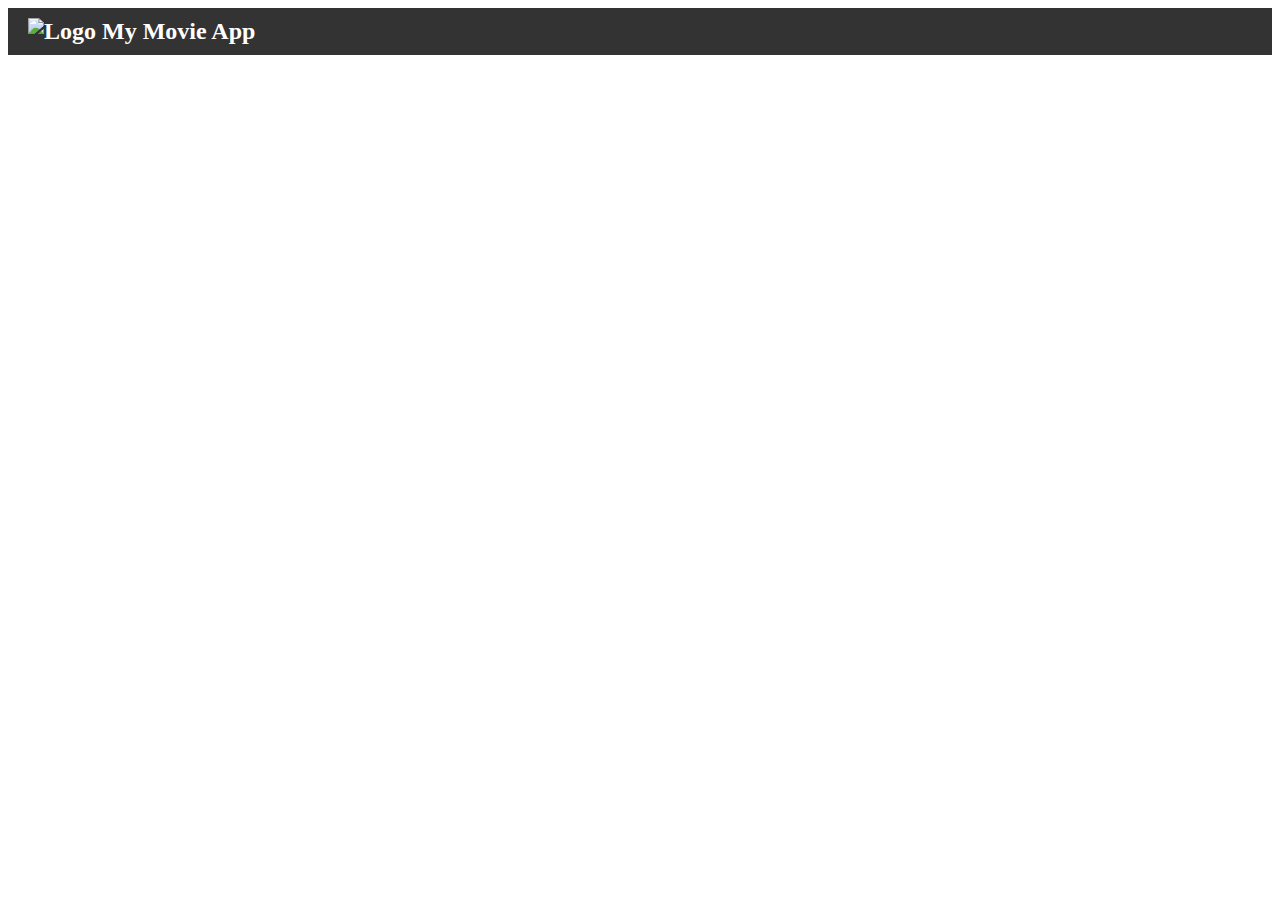
==== templates/index.html @ 101b3e60 "Html Page" ====
<!DOCTYPE html>
<html lang="en">
<head>
    <meta charset="UTF-8">
    <meta name="viewport" content="width=device-width, initial-scale=1.0">
    <title>Top Header with Logo</title>
    <style>
        /* Basic styles for the header */
        header {
            background-color: #333;
            color: #fff;
            padding: 10px 0;
        }

        /* Styles for the logo */
        .logo {
            display: inline-block;
            margin-left: 20px;
            font-size: 24px;
            font-weight: bold;
        }
    </style>
</head>
<body>
    <header>
        <div class="logo">
            <img src="logo.png" alt="Logo" width="40" height="40"> <!-- Replace with your logo image -->
            My Movie App
        </div>
    </header>
</body>
</html>
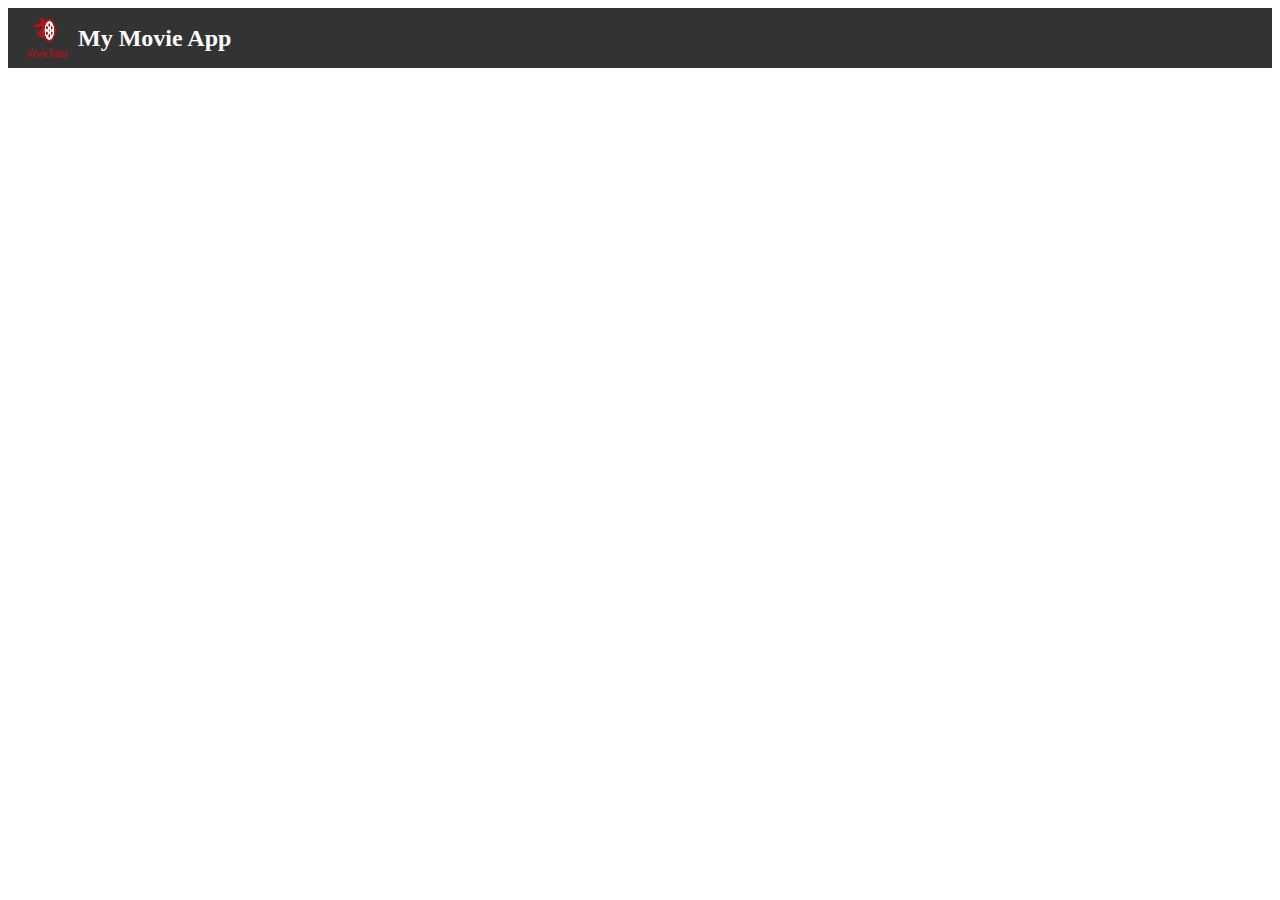
==== commit 334e6062: "Html Page" ====
--- a/templates/index.html
+++ b/templates/index.html
@@ -1,31 +1,17 @@
+
 <!DOCTYPE html>
 <html lang="en">
 <head>
     <meta charset="UTF-8">
     <meta name="viewport" content="width=device-width, initial-scale=1.0">
     <title>Top Header with Logo</title>
-    <style>
-        /* Basic styles for the header */
-        header {
-            background-color: #333;
-            color: #fff;
-            padding: 10px 0;
-        }
-
-        /* Styles for the logo */
-        .logo {
-            display: inline-block;
-            margin-left: 20px;
-            font-size: 24px;
-            font-weight: bold;
-        }
-    </style>
+    <link rel="stylesheet" href="/static/style.css"> <!-- Link to your external CSS file -->
 </head>
 <body>
     <header>
         <div class="logo">
-            <img src="logo.png" alt="Logo" width="40" height="40"> <!-- Replace with your logo image -->
-            My Movie App
+            <img src="/static/logo.png" alt="Logo" width="40" height="40">
+            <span class="app-name">My Movie App</span>
         </div>
     </header>
 </body>
--- a/static/style.css
+++ b/static/style.css
@@ -0,0 +1,22 @@
+/* Basic styles for the header */
+header {
+    background-color: #333;
+    color: #fff;
+    padding: 10px 0;
+}
+
+/* Styles for the logo */
+.logo {
+    display: flex;
+    align-items: center;
+    margin-left: 20px;
+}
+
+.logo img {
+    margin-right: 10px;
+}
+
+.app-name {
+    font-size: 24px;
+    font-weight: bold;
+}
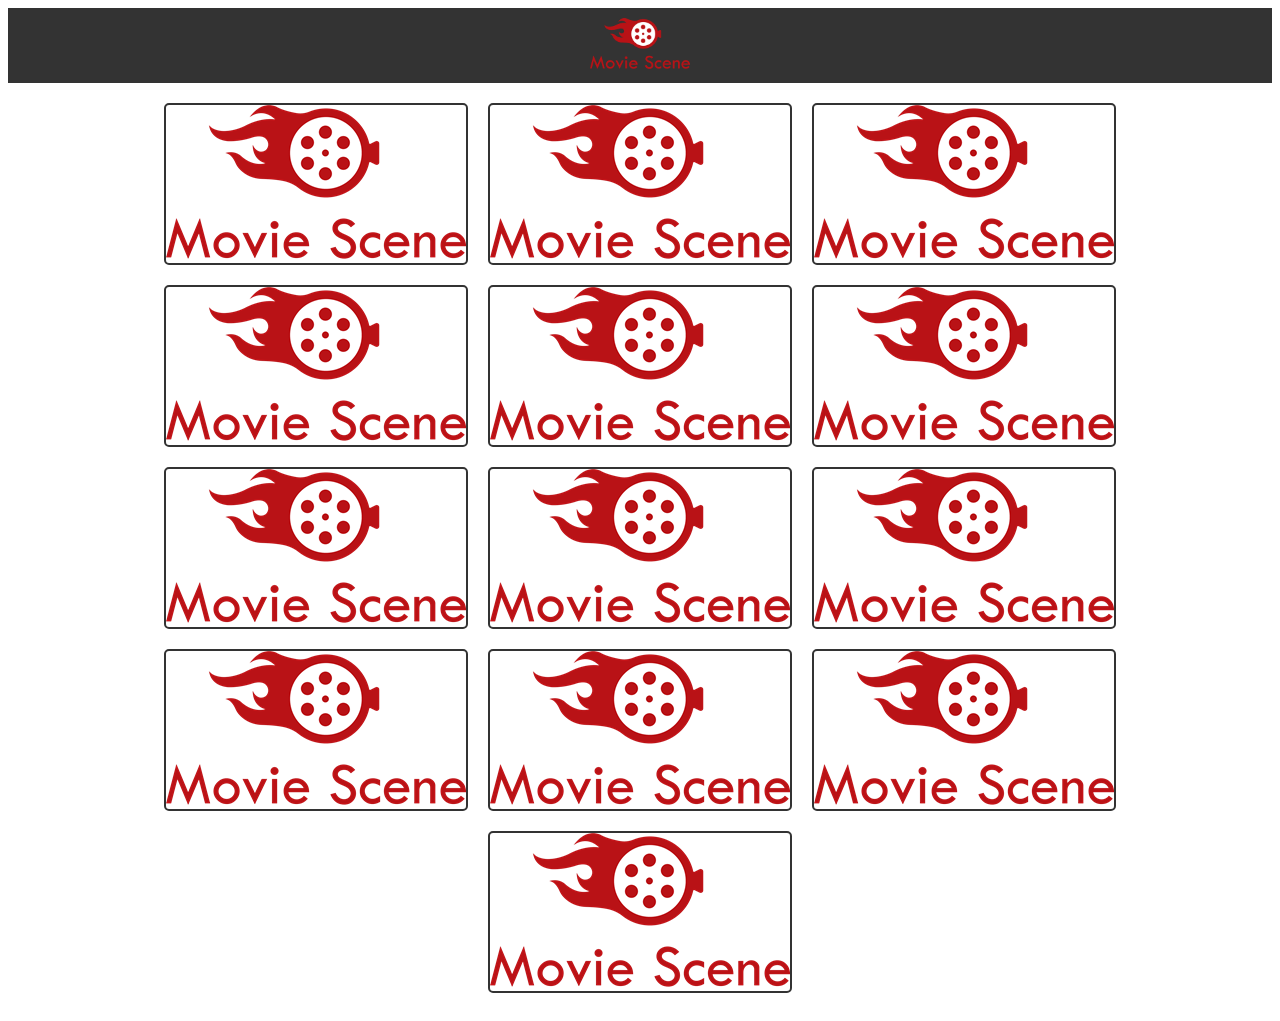
==== commit 8e68fe11: "Chnages" ====
--- a/templates/index.html
+++ b/templates/index.html
@@ -1,18 +1,30 @@
-
 <!DOCTYPE html>
 <html lang="en">
 <head>
     <meta charset="UTF-8">
     <meta name="viewport" content="width=device-width, initial-scale=1.0">
-    <title>Top Header with Logo</title>
+    <title>Clickable Image Frame</title>
     <link rel="stylesheet" href="/static/style.css"> <!-- Link to your external CSS file -->
 </head>
 <body>
-    <header>
-        <div class="logo">
-            <img src="/static/logo.png" alt="Logo" width="40" height="40">
-            <span class="app-name">My Movie App</span>
-        </div>
-    </header>
+    <div class="top-bar">
+        <img src="/static/logo.png" alt="Logo" class="logo">
+    </div>
+
+    <div class="image-frame">
+        <a href="/movie1"><img src="/static/logo.png" alt="Movie 1"></a>
+        <a href="movie2.html"><img src="/static/logo.png" alt="Movie 2"></a>
+        <a href="movie3.html"><img src="/static/logo.png" alt="Movie 3"></a>
+        <a href="movie3.html"><img src="/static/logo.png" alt="Movie 4"></a>
+        <a href="movie3.html"><img src="/static/logo.png" alt="Movie 5"></a>
+        <a href="movie3.html"><img src="/static/logo.png" alt="Movie 6"></a>
+        <a href="movie3.html"><img src="/static/logo.png" alt="Movie 6"></a>
+        <a href="movie3.html"><img src="/static/logo.png" alt="Movie 6"></a>
+        <a href="movie3.html"><img src="/static/logo.png" alt="Movie 6"></a>
+        <a href="movie3.html"><img src="/static/logo.png" alt="Movie 6"></a>
+        <a href="movie3.html"><img src="/static/logo.png" alt="Movie 6"></a>
+        <a href="movie3.html"><img src="/static/logo.png" alt="Movie 6"></a>
+        <a href="movie3.html"><img src="/static/logo.png" alt="Movie 6"></a>
+    </div>
 </body>
 </html>
--- a/static/style.css
+++ b/static/style.css
@@ -1,22 +1,39 @@
-/* Basic styles for the header */
-header {
+/* Basic styles for the top bar */
+.top-bar {
     background-color: #333;
-    color: #fff;
     padding: 10px 0;
+    text-align: center;
 }
 
-/* Styles for the logo */
 .logo {
-    display: flex;
-    align-items: center;
-    margin-left: 20px;
+    max-width: 100px;
+    height: auto;
 }
 
-.logo img {
-    margin-right: 10px;
+/* Basic styles for the image frame */
+.image-frame {
+    display: flex;
+    justify-content: center;
+    align-items: center;
+    flex-wrap: wrap;
+    gap: 20px;
+    padding: 20px;
 }
 
-.app-name {
-    font-size: 24px;
-    font-weight: bold;
+/* Styles for the clickable images */
+.image-frame a {
+    text-decoration: none;
+    border: 2px solid #333;
+    border-radius: 5px;
+    overflow: hidden;
+    transition: transform 0.2s;
 }
+
+.image-frame a:hover {
+    transform: scale(1.1);
+}
+
+.image-frame img {
+    max-width: 100%;
+    height: auto;
+}
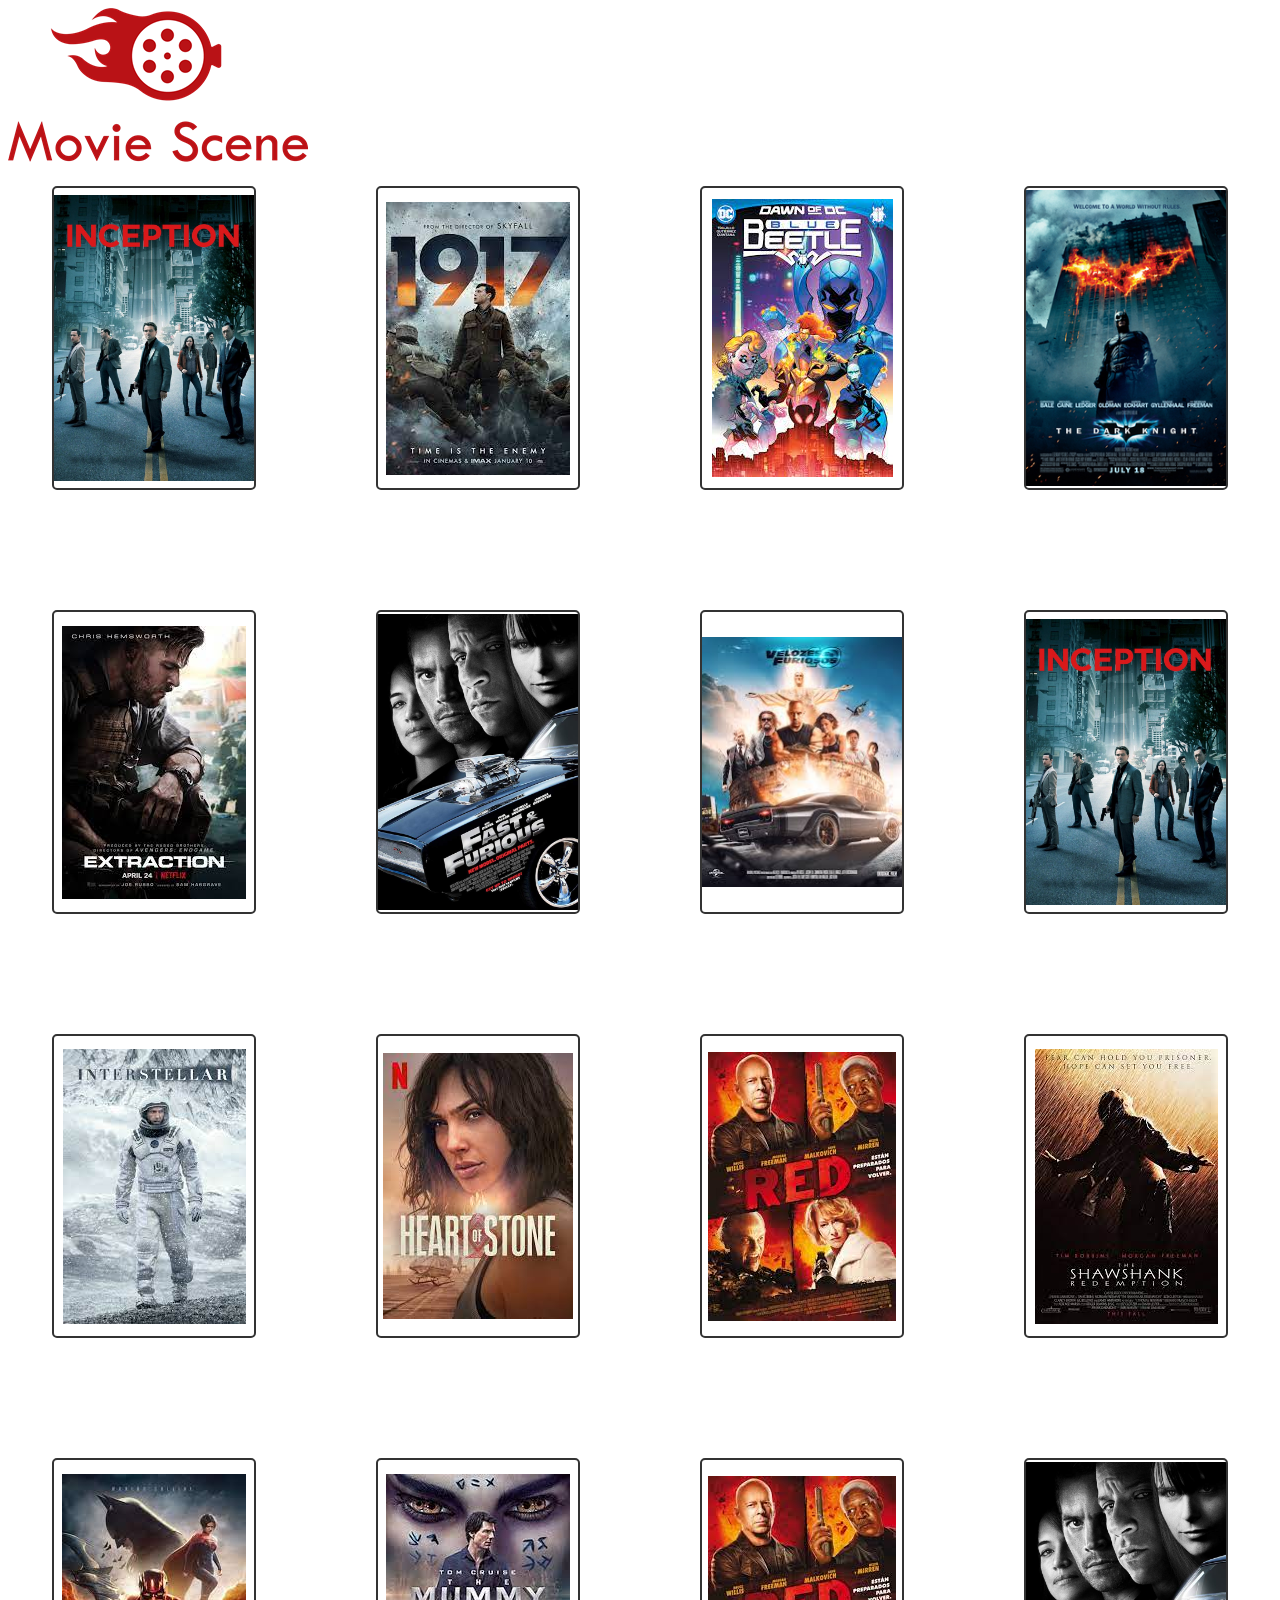
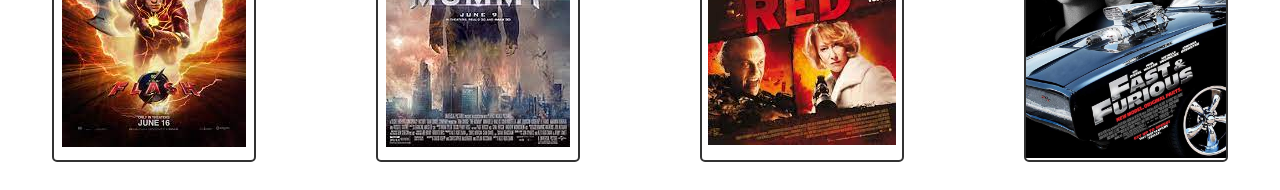
==== commit 0dfac57c: "Thumbnail" ====
--- a/templates/index.html
+++ b/templates/index.html
@@ -12,19 +12,22 @@
     </div>
 
     <div class="image-frame">
-        <a href="/movie1"><img src="/static/logo.png" alt="Movie 1"></a>
-        <a href="movie2.html"><img src="/static/logo.png" alt="Movie 2"></a>
-        <a href="movie3.html"><img src="/static/logo.png" alt="Movie 3"></a>
-        <a href="movie3.html"><img src="/static/logo.png" alt="Movie 4"></a>
-        <a href="movie3.html"><img src="/static/logo.png" alt="Movie 5"></a>
-        <a href="movie3.html"><img src="/static/logo.png" alt="Movie 6"></a>
-        <a href="movie3.html"><img src="/static/logo.png" alt="Movie 6"></a>
-        <a href="movie3.html"><img src="/static/logo.png" alt="Movie 6"></a>
-        <a href="movie3.html"><img src="/static/logo.png" alt="Movie 6"></a>
-        <a href="movie3.html"><img src="/static/logo.png" alt="Movie 6"></a>
-        <a href="movie3.html"><img src="/static/logo.png" alt="Movie 6"></a>
-        <a href="movie3.html"><img src="/static/logo.png" alt="Movie 6"></a>
-        <a href="movie3.html"><img src="/static/logo.png" alt="Movie 6"></a>
+        <a href="/movie1"><img src="/static/inception.png" alt="Movie 1"></a>
+        <a href="movie2.html"><img src="/static/1917.png" alt="Movie 2"></a>
+        <a href="movie3.html"><img src="/static/bluebeetle.png" alt="Movie 3"></a>
+        <a href="movie3.html"><img src="/static/darkknight.png" alt="Movie 4"></a>
+        <a href="movie3.html"><img src="/static/extraction.png" alt="Movie 5"></a>
+        <a href="movie3.html"><img src="/static/fastfurious.png" alt="Movie 6"></a>
+        <a href="movie3.html"><img src="/static/fastfurious2.png" alt="Movie 6"></a>
+        <a href="movie3.html"><img src="/static/inception.png" alt="Movie 6"></a>
+        <a href="movie3.html"><img src="/static/interstaller.png" alt="Movie 6"></a>
+        <a href="movie3.html"><img src="/static/heartstone.png" alt="Movie 6"></a>
+        <a href="movie3.html"><img src="/static/mile.png" alt="Movie 6"></a>
+        <a href="movie3.html"><img src="/static/shawsank.png" alt="Movie 6"></a>
+        <a href="movie3.html"><img src="/static/theflash.png" alt="Movie 6"></a>
+         <a href="movie3.html"><img src="/static/themummy.png" alt="Movie 6"></a>
+         <a href="movie3.html"><img src="/static/mile.png" alt="Movie 6"></a>
+         <a href="movie3.html"><img src="/static/fastfurious.png" alt="Movie 6"></a>
     </div>
 </body>
 </html>
--- a/static/style.css
+++ b/static/style.css
@@ -1,22 +1,10 @@
-/* Basic styles for the top bar */
-.top-bar {
-    background-color: #333;
-    padding: 10px 0;
-    text-align: center;
-}
-
-.logo {
-    max-width: 100px;
-    height: auto;
-}
-
 /* Basic styles for the image frame */
 .image-frame {
     display: flex;
     justify-content: center;
     align-items: center;
     flex-wrap: wrap;
-    gap: 20px;
+    gap: 120px;
     padding: 20px;
 }
 
@@ -27,6 +15,12 @@
     border-radius: 5px;
     overflow: hidden;
     transition: transform 0.2s;
+    /* Set fixed width and height for the clickable frames */
+    width: 200px;
+    height: 300px;
+    display: flex;
+    justify-content: center;
+    align-items: center;
 }
 
 .image-frame a:hover {
@@ -35,5 +29,5 @@
 
 .image-frame img {
     max-width: 100%;
-    height: auto;
+    max-height: 100%;
 }
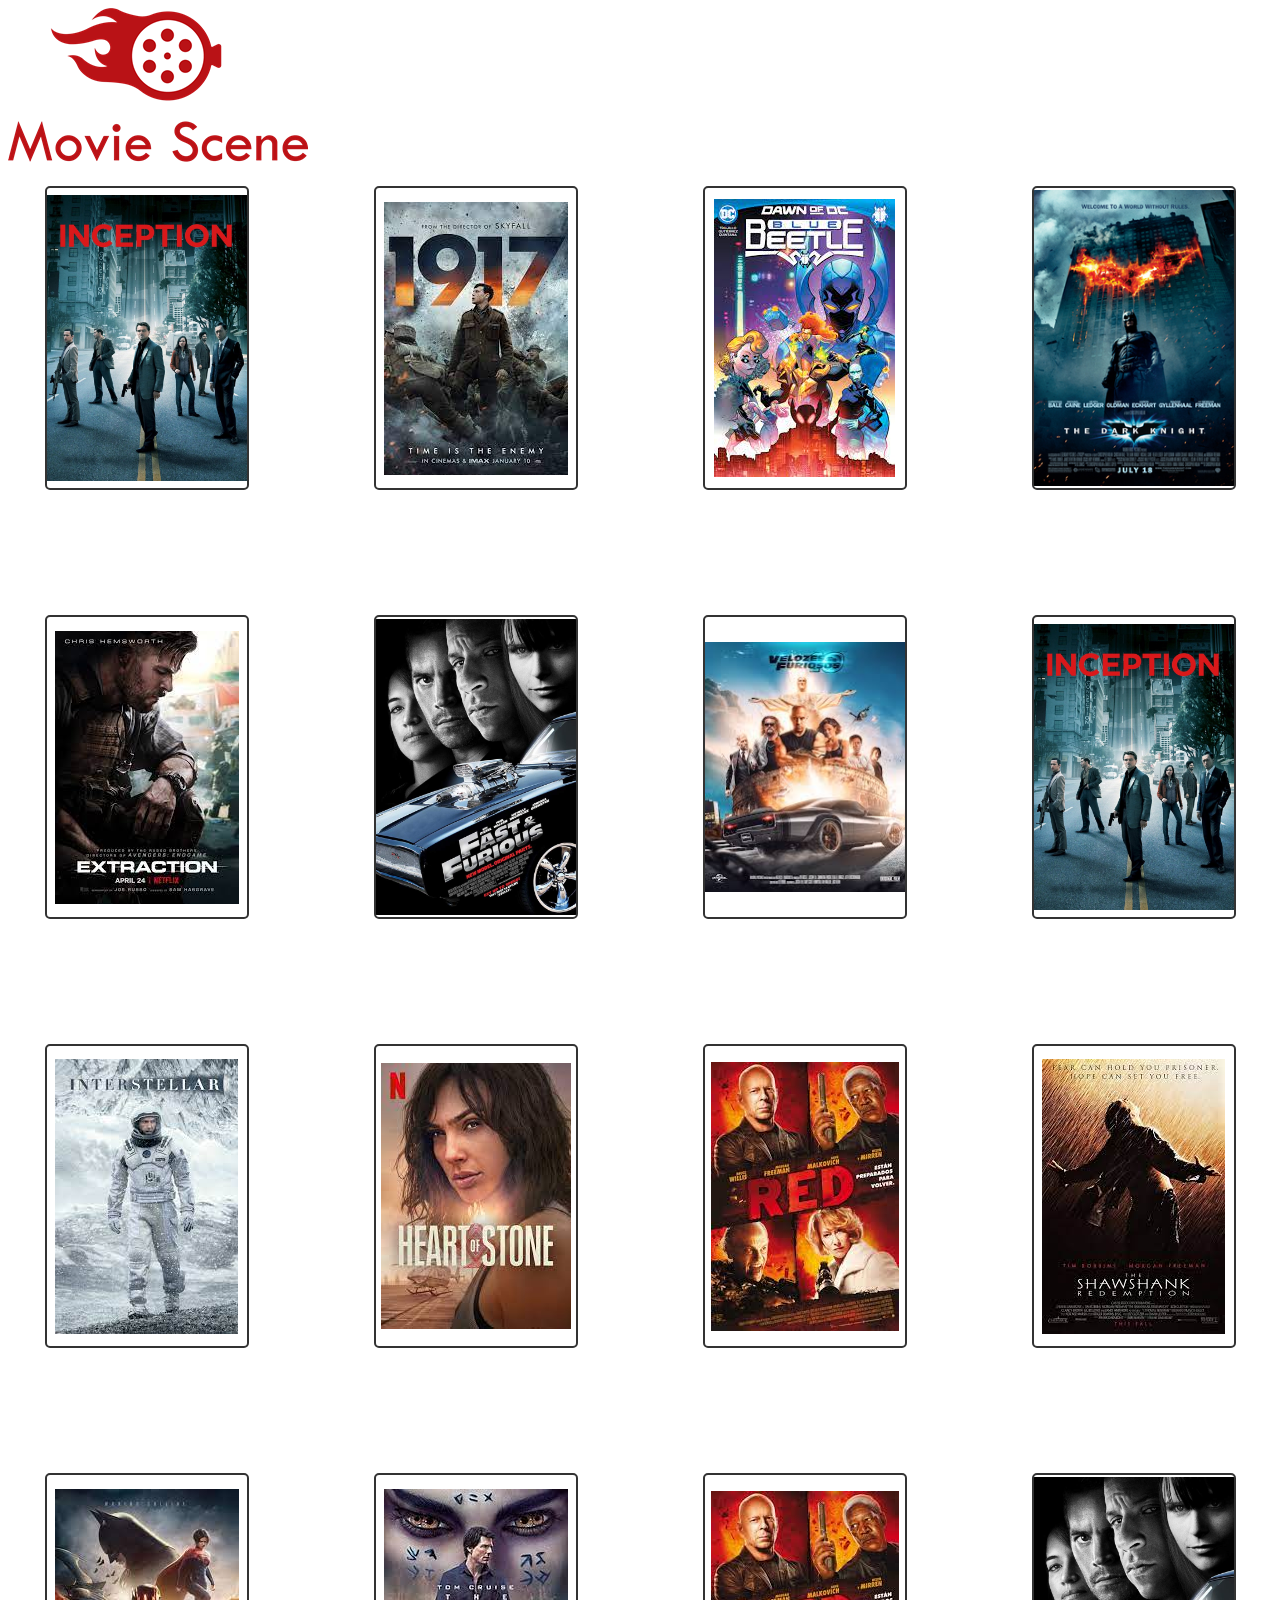
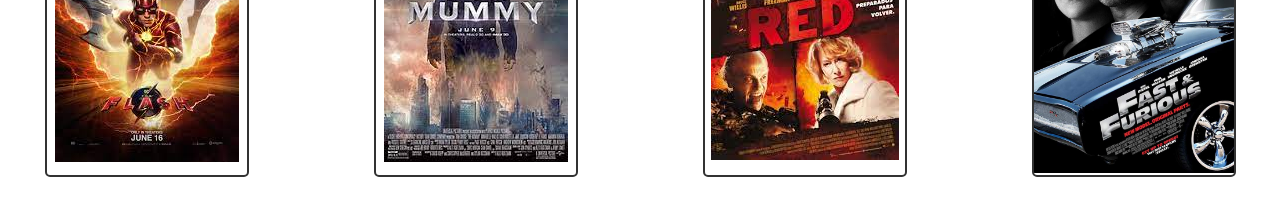
==== commit 8a6ee39f: "Styling" ====
--- a/templates/index.html
+++ b/templates/index.html
@@ -3,7 +3,7 @@
 <head>
     <meta charset="UTF-8">
     <meta name="viewport" content="width=device-width, initial-scale=1.0">
-    <title>Clickable Image Frame</title>
+    <title>Movie Library</title>
     <link rel="stylesheet" href="/static/style.css"> <!-- Link to your external CSS file -->
 </head>
 <body>
@@ -18,14 +18,14 @@
         <a href="movie3.html"><img src="/static/darkknight.png" alt="Movie 4"></a>
         <a href="movie3.html"><img src="/static/extraction.png" alt="Movie 5"></a>
         <a href="movie3.html"><img src="/static/fastfurious.png" alt="Movie 6"></a>
-        <a href="movie3.html"><img src="/static/fastfurious2.png" alt="Movie 6"></a>
-        <a href="movie3.html"><img src="/static/inception.png" alt="Movie 6"></a>
-        <a href="movie3.html"><img src="/static/interstaller.png" alt="Movie 6"></a>
-        <a href="movie3.html"><img src="/static/heartstone.png" alt="Movie 6"></a>
-        <a href="movie3.html"><img src="/static/mile.png" alt="Movie 6"></a>
-        <a href="movie3.html"><img src="/static/shawsank.png" alt="Movie 6"></a>
-        <a href="movie3.html"><img src="/static/theflash.png" alt="Movie 6"></a>
-         <a href="movie3.html"><img src="/static/themummy.png" alt="Movie 6"></a>
+        <a href="movie3.html"><img src="/static/fastfurious2.png" alt="Movie 7"></a>
+        <a href="movie3.html"><img src="/static/inception.png" alt="Movie 8"></a>
+        <a href="movie3.html"><img src="/static/interstaller.png" alt="Movie 9"></a>
+        <a href="movie3.html"><img src="/static/heartstone.png" alt="Movie 10"></a>
+        <a href="movie3.html"><img src="/static/mile.png" alt="Movie 11"></a>
+        <a href="movie3.html"><img src="/static/shawsank.png" alt="Movie12"></a>
+        <a href="movie3.html"><img src="/static/theflash.png" alt="Movie 13"></a>
+         <a href="movie3.html"><img src="/static/themummy.png" alt="Movie 14"></a>
          <a href="movie3.html"><img src="/static/mile.png" alt="Movie 6"></a>
          <a href="movie3.html"><img src="/static/fastfurious.png" alt="Movie 6"></a>
     </div>
--- a/static/style.css
+++ b/static/style.css
@@ -4,7 +4,7 @@
     justify-content: center;
     align-items: center;
     flex-wrap: wrap;
-    gap: 120px;
+    gap: 125px;
     padding: 20px;
 }
 
